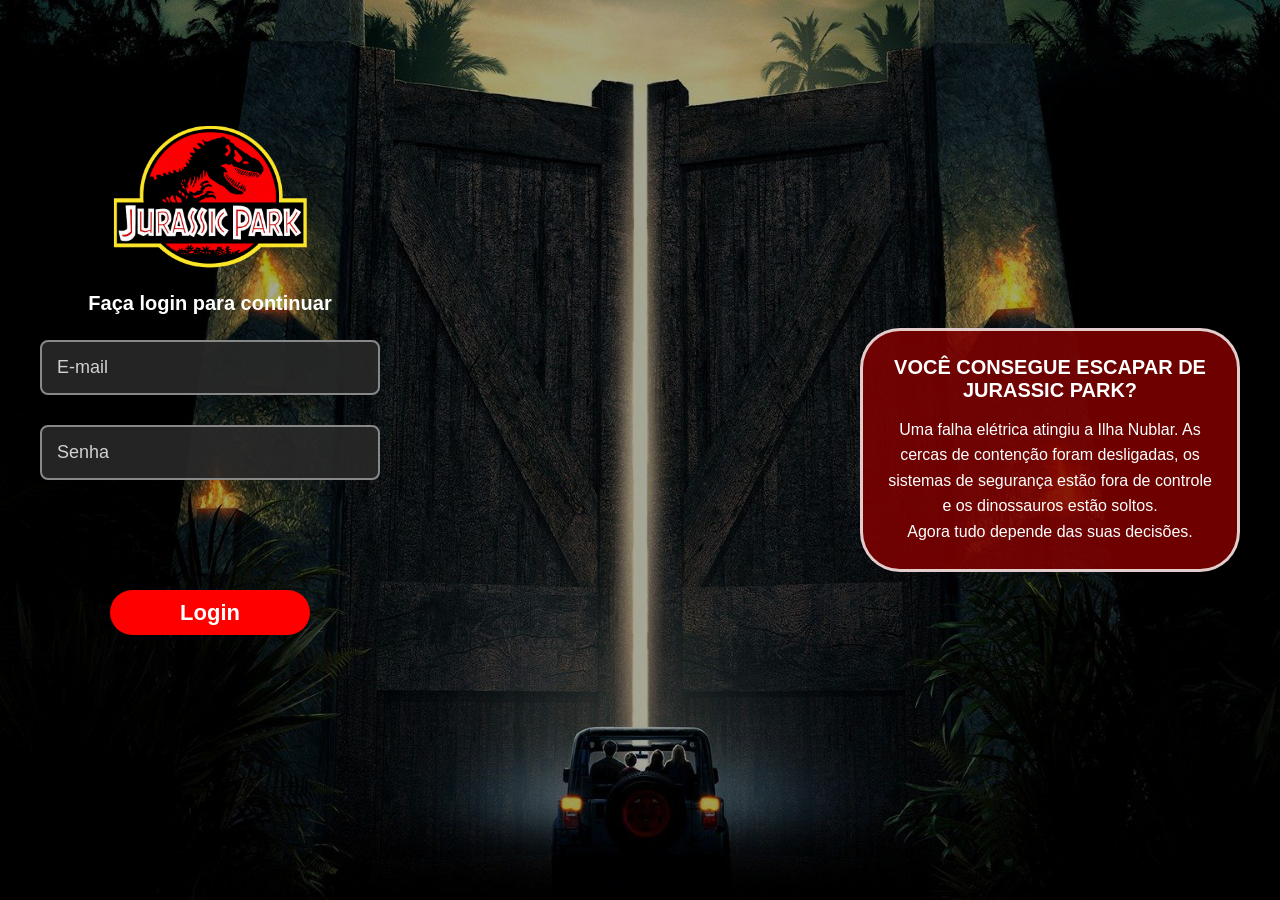
==== index.html @ 4cfb1f74 "first commit" ====
<!DOCTYPE html>
<html lang="pt-BR">
<head>
    <meta charset="UTF-8">
    <meta name="viewport" content="width=device-width, initial-scale=1.0">
    <title>Jurassic Park Login</title>
    <link rel="stylesheet" href="style.css">
</head>
<body>

    <div class="overlay">

        <div class="login-container">

            <img src="img/image (1).png" alt="Jurassic Park" class="logo">

            <h2>Faça login para continuar</h2>

            <input
                type="email"
                id="exampleFormControlInput1"
                placeholder="E-mail"
            >

            <input
                type="password"
                id="inputPassword"
                placeholder="Senha"
            >

            <button class="btn">Login</button>

        </div>

        <div class="info-box">
            <h3>VOCÊ CONSEGUE ESCAPAR DE JURASSIC PARK?</h3>

            <p>
                Uma falha elétrica atingiu a Ilha Nublar.
                As cercas de contenção foram desligadas,
                os sistemas de segurança estão fora de controle
                e os dinossauros estão soltos.
            </p>

            <p>
                Agora tudo depende das suas decisões.
            </p>
        </div>

    </div>

    <script src="script.js"></script>

</body>
</html>
---- style.css ----
*{
    margin:0;
    padding:0;
    box-sizing:border-box;
    font-family:Arial, Helvetica, sans-serif;
}

body{
    min-height:100vh;

    background-image:url("img/image.png");
    background-size:cover;
    background-position:center;
    background-repeat:no-repeat;

    overflow:hidden;
}

.overlay{
    width:100%;
    min-height:100vh;

    display:flex;
    justify-content:space-between;
    align-items:center;

    padding:0 40px;

    background:rgba(0,0,0,.35);
}



.logo{
    width:260px;
    margin-bottom:50px;
    border-radius:20px;
    margin-top:30px;
}

.login-container h2{
    color:white;
    font-size:20px;
    margin-bottom:25px;
    margin-top:-50px; /* sobe o formulário */
}
.login-container{
    width:340px;
    text-align:center;
    position:relative;
    top:-90px;
}

#exampleFormControlInput1,
#inputPassword{
    width:100%;
    height:55px;

    margin-bottom:30px;
    padding:0 15px;

    background:rgba(40,40,40,.9);
    border:2px solid #888;
    border-radius:8px;

    color:white;
    font-size:18px;
}

#exampleFormControlInput1::placeholder,
#inputPassword::placeholder{
    color:#d0d0d0;
}

.btn{
    width:200px;
    height:45px;

    border:none;
    border-radius:35px;

    background:#ff0000;
    color:white;

    font-size:22px;
    font-weight:bold;
    margin-top:80px;

    cursor:pointer;

    transition:0.3s;
}

.btn:hover{
    background:#cc0000;
}

.info-box{
    width:380px;

    background:rgba(130,0,0,.85);

    border:3px solid rgba(255,255,255,.8);
    border-radius:40px;

    color:white;
    text-align:center;

    padding:25px;
}

.info-box h3{
    font-size:20px;
    margin-bottom:15px;
}

.info-box p{
    font-size:16px;
    line-height:1.6;
}

.saindo{
    animation:fadeOut .8s forwards;
}

@keyframes fadeOut{
    from{
        opacity:1;
    }
    to{
        opacity:0;
    }
}
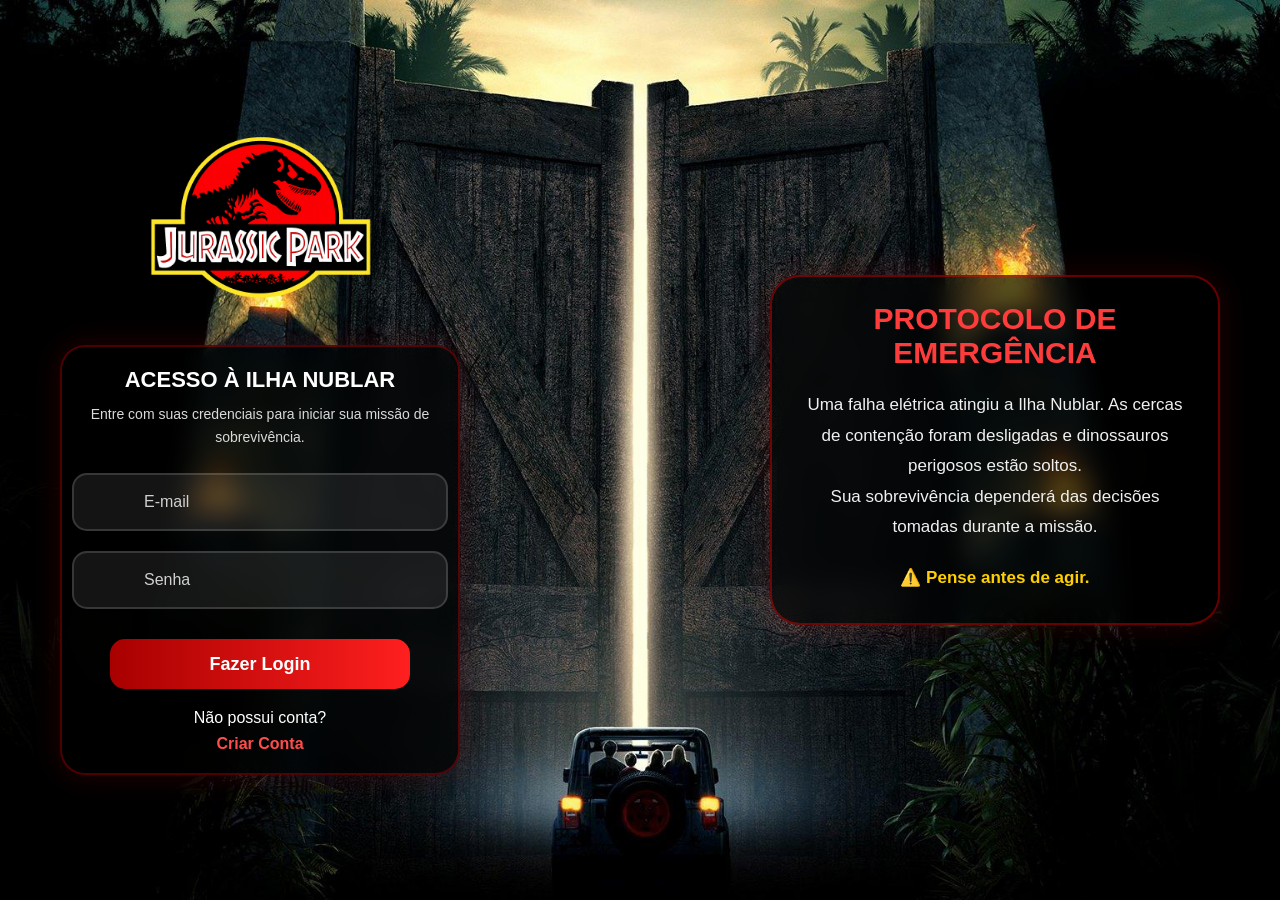
==== commit 5be15cfe: "segundo commit" ====
--- a/index.html
+++ b/index.html
@@ -1,11 +1,16 @@
 <!DOCTYPE html>
 <html lang="pt-BR">
+
 <head>
     <meta charset="UTF-8">
     <meta name="viewport" content="width=device-width, initial-scale=1.0">
     <title>Jurassic Park Login</title>
+
     <link rel="stylesheet" href="style.css">
+    <link rel="stylesheet" href="https://cdnjs.cloudflare.com/ajax/libs/font-awesome/4.7.0/css/font-awesome.min.css">
+
 </head>
+
 <body>
 
     <div class="overlay">
@@ -14,42 +19,56 @@
 
             <img src="img/image (1).png" alt="Jurassic Park" class="logo">
 
-            <h2>Faça login para continuar</h2>
+            <div class="login-card">
 
-            <input
-                type="email"
-                id="exampleFormControlInput1"
-                placeholder="E-mail"
-            >
+                <h1>ACESSO À ILHA NUBLAR</h1>
 
-            <input
-                type="password"
-                id="inputPassword"
-                placeholder="Senha"
-            >
+                <p class="subtitulo">
+                    Entre com suas credenciais para iniciar sua missão de sobrevivência.
+                </p>
+            
+                    <input type="email" id="exampleFormControlInput1" placeholder="E-mail">
+                
+                <input type="password" id="inputPassword" placeholder="Senha">
 
-            <button class="btn">Login</button>
+                <button class="btn">
+                    Fazer Login
+                </button>
+
+                <div class="cadastro">
+                    <p>Não possui conta?</p>
+                    <a href="#">Criar Conta</a>
+                </div>
+
+            </div>
 
         </div>
 
         <div class="info-box">
-            <h3>VOCÊ CONSEGUE ESCAPAR DE JURASSIC PARK?</h3>
+
+            <h3>PROTOCOLO DE EMERGÊNCIA</h3>
 
             <p>
                 Uma falha elétrica atingiu a Ilha Nublar.
-                As cercas de contenção foram desligadas,
-                os sistemas de segurança estão fora de controle
-                e os dinossauros estão soltos.
+                As cercas de contenção foram desligadas
+                e dinossauros perigosos estão soltos.
             </p>
 
             <p>
-                Agora tudo depende das suas decisões.
+                Sua sobrevivência dependerá das decisões
+                tomadas durante a missão.
             </p>
+
+            <p class="alerta">
+                ⚠️ Pense antes de agir.
+            </p>
+
         </div>
 
     </div>
 
-    <script src="script.js"></script>
+    <script src="/js/script.js"></script>
 
 </body>
+
 </html>
--- a/style.css
+++ b/style.css
@@ -7,64 +7,72 @@
 
 body{
     min-height:100vh;
-
     background-image:url("img/image.png");
     background-size:cover;
     background-position:center;
     background-repeat:no-repeat;
-
     overflow:hidden;
+    animation:fadeIn 1s ease;
 }
 
 .overlay{
     width:100%;
     min-height:100vh;
-
     display:flex;
     justify-content:space-between;
     align-items:center;
-
-    padding:0 40px;
-
-    background:rgba(0,0,0,.35);
-}
-
-
+    padding:0 60px;
+}
+
+
+.login-container{
+    width:400px;
+    text-align:center;
+}
 
 .logo{
-    width:260px;
-    margin-bottom:50px;
-    border-radius:20px;
-    margin-top:30px;
-}
-
-.login-container h2{
-    color:white;
-    font-size:20px;
+    width:295px;
+    margin-bottom:20px;
+}
+
+.login-card{
+    background:rgba(0,0,0,.65);
+    backdrop-filter:blur(12px);
+    border:2px solid rgba(255,0,0,.3);
+    border-radius:25px;
+    padding:20px 10px;
+    box-shadow:
+    0 0 30px rgba(255,0,0,.15);
+
+}
+
+.login-card h1{
+    color:white;
+    font-size:22px;
+    margin-bottom:10px;
+
+}
+
+.subtitulo{
+    color:#d9d9d9;
+    font-size:14px;
+    line-height:1.6;
     margin-bottom:25px;
-    margin-top:-50px; /* sobe o formulário */
-}
-.login-container{
-    width:340px;
-    text-align:center;
-    position:relative;
-    top:-90px;
+
 }
 
 #exampleFormControlInput1,
 #inputPassword{
     width:100%;
-    height:55px;
-
-    margin-bottom:30px;
-    padding:0 15px;
-
-    background:rgba(40,40,40,.9);
-    border:2px solid #888;
-    border-radius:8px;
-
-    color:white;
-    font-size:18px;
+    height:58px;
+    margin-bottom:20px;
+    padding:0 70px;
+    background:rgba(255,255,255,.08);
+    border:2px solid rgba(255,255,255,.15);
+    border-radius:15px;
+    color:white;
+    font-size:16px;
+    transition:.3s;
 }
 
 #exampleFormControlInput1::placeholder,
@@ -72,51 +80,106 @@
     color:#d0d0d0;
 }
 
+#exampleFormControlInput1:focus,
+#inputPassword:focus{
+    outline:none;
+    border-color:#ff0000;
+    box-shadow:
+    0 0 15px rgba(255,0,0,.6);
+
+}
+
+/* BOTÃO */
+
 .btn{
-    width:200px;
-    height:45px;
-
+    width:80%;
+    height:50px;
     border:none;
-    border-radius:35px;
-
-    background:#ff0000;
-    color:white;
-
-    font-size:22px;
+    border-radius:15px;
+    background:
+    linear-gradient(
+    90deg,
+    #a80000,
+    #ff1f1f
+    );
+    color:white;
+    font-size:18px;
     font-weight:bold;
-    margin-top:80px;
-
     cursor:pointer;
-
-    transition:0.3s;
+    transition:.3s;
+    margin-top:10px;
 }
 
 .btn:hover{
-    background:#cc0000;
-}
+    transform:translateY(-3px);
+    box-shadow:
+    0 0 25px rgba(255,0,0,.7);
+
+}
+
+
+
+.cadastro{
+    margin-top:20px;
+    color:white;
+
+}
+
+.cadastro p{
+    margin-bottom:8px;
+}
+.cadastro a{
+    color:#ff4d4d;
+    text-decoration:none;
+    font-weight:bold;
+    transition:.3s;
+
+}
+
+.cadastro a:hover{
+    color:white;
+    text-decoration:underline;
+
+}
+
+/* INFO BOX */
 
 .info-box{
-    width:380px;
-
-    background:rgba(130,0,0,.85);
-
-    border:3px solid rgba(255,255,255,.8);
-    border-radius:40px;
-
+    width:450px;
+    height:350px;
+    background:rgba(0,0,0,.65);
+    backdrop-filter:blur(12px);
+    border:2px solid rgba(255,0,0,.4);
+    border-radius:30px;
     color:white;
     text-align:center;
-
     padding:25px;
+    box-shadow:
+    0 0 30px rgba(255,0,0,.15);
+
 }
 
 .info-box h3{
-    font-size:20px;
-    margin-bottom:15px;
+    color:#ff3c3c;
+    font-size:30px;
+    margin-bottom:20px;
+    text-transform:uppercase;
+
 }
 
 .info-box p{
-    font-size:16px;
-    line-height:1.6;
+    font-size:17px;
+    line-height:1.8;
+    color:#f0f0f0;
+
+}
+
+.alerta{
+    margin-top:20px;
+    color:#ffd000 !important;
+    font-weight:bold;
+    font-size:18px;
+
 }
 
 .saindo{
@@ -130,4 +193,45 @@
     to{
         opacity:0;
     }
+}
+
+
+
+@keyframes fadeIn{
+
+    from{
+        opacity:0;
+        transform:translateY(20px);
+    }
+
+    to{
+        opacity:1;
+        transform:translateY(0);
+    }
+
+}
+
+
+
+@media(max-width:1000px){
+
+    .overlay{
+
+        flex-direction:column;
+
+        justify-content:center;
+
+        gap:30px;
+
+        padding:30px;
+
+    }
+
+    .info-box{
+
+        width:100%;
+        max-width:500px;
+
+    }
+
 }
